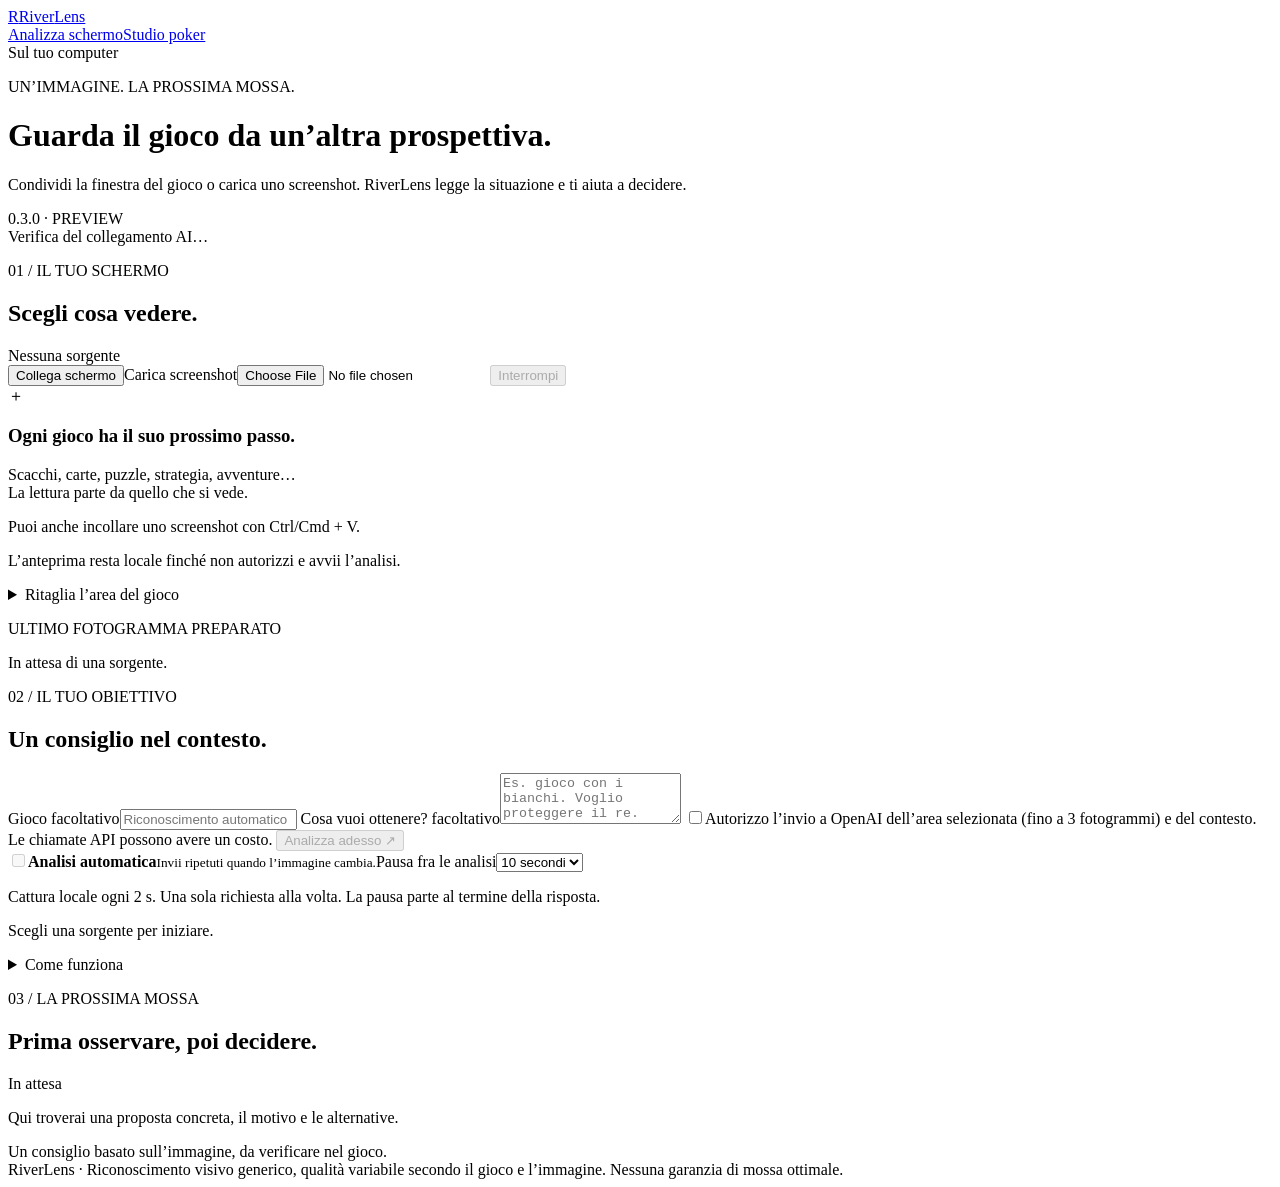
==== static/screen.html @ 15eb9244 "feat: add screenshot-based game analysis and live capture" ====
<!doctype html>
<html lang="it">
<head>
  <meta charset="utf-8"><meta name="viewport" content="width=device-width,initial-scale=1">
  <meta name="riverlens-token" content="__TOKEN__">
  <title>RiverLens · Analizza schermo</title>
  <link rel="stylesheet" href="/screen.css"><script src="/screen.js" defer></script>
</head>
<body>
  <header class="topbar"><a class="brand" href="/screen"><span class="brand-mark">R</span>River<span>Lens</span></a><nav aria-label="Sezioni"><a href="/screen" aria-current="page">Analizza schermo</a><a href="/">Studio poker</a></nav><span class="local-badge">Sul tuo computer</span></header>
  <main>
    <div class="heading"><div><p class="eyebrow">UN’IMMAGINE. LA PROSSIMA MOSSA.</p><h1>Guarda il gioco da un’altra prospettiva.</h1><p>Condividi la finestra del gioco o carica uno screenshot. RiverLens legge la situazione e ti aiuta a decidere.</p></div><span class="version">0.3.0 · PREVIEW</span></div>
    <div id="connection" class="notice" role="status">Verifica del collegamento AI…</div>
    <div class="workspace">
      <section class="panel capture-panel" aria-labelledby="capture-heading">
        <div class="panel-heading"><div><p class="eyebrow">01 / IL TUO SCHERMO</p><h2 id="capture-heading">Scegli cosa vedere.</h2></div><span id="source-badge" class="badge">Nessuna sorgente</span></div>
        <div class="capture-buttons"><button id="share" class="primary">Collega schermo</button><label class="button secondary" for="file">Carica screenshot</label><input id="file" class="visually-hidden" type="file" accept="image/png,image/jpeg,image/webp"><button id="stop" class="quiet" disabled>Interrompi</button></div>
        <div id="preview" class="preview">
          <div id="placeholder" class="placeholder"><div class="viewfinder" aria-hidden="true">＋</div><h3>Ogni gioco ha il suo prossimo passo.</h3><p>Scacchi, carte, puzzle, strategia, avventure…<br>La lettura parte da quello che si vede.</p><span>Puoi anche incollare uno screenshot con Ctrl/Cmd + V.</span></div>
          <video id="video" autoplay muted playsinline hidden aria-label="Anteprima della finestra condivisa"></video>
          <img id="image" hidden alt="Screenshot selezionato per l’analisi">
        </div>
        <p id="capture-status" class="caption" role="status">L’anteprima resta locale finché non autorizzi e avvii l’analisi.</p>
        <details class="crop-settings"><summary>Ritaglia l’area del gioco</summary><p class="caption">Percentuali della finestra o immagine. Solo quest’area viene inviata.</p><div class="crop-grid"><label>Sinistra %<input id="crop-x" type="number" min="0" max="99" value="0"></label><label>Alto %<input id="crop-y" type="number" min="0" max="99" value="0"></label><label>Larghezza %<input id="crop-w" type="number" min="1" max="100" value="100"></label><label>Altezza %<input id="crop-h" type="number" min="1" max="100" value="100"></label></div><button id="reset-crop" class="quiet">Ripristina area intera</button></details>
        <div class="frame-strip"><div><p class="eyebrow">ULTIMO FOTOGRAMMA PREPARATO</p><p id="frame-info" class="caption">In attesa di una sorgente.</p></div><img id="frame-preview" alt="Area ritagliata che verrà analizzata" hidden></div>
      </section>
      <aside class="panel controls" aria-labelledby="controls-heading">
        <p class="eyebrow">02 / IL TUO OBIETTIVO</p><h2 id="controls-heading">Un consiglio nel contesto.</h2>
        <label for="game-hint">Gioco <span>facoltativo</span></label><input id="game-hint" maxlength="120" placeholder="Riconoscimento automatico">
        <label for="goal">Cosa vuoi ottenere? <span>facoltativo</span></label><textarea id="goal" rows="3" maxlength="1000" placeholder="Es. gioco con i bianchi. Voglio proteggere il re."></textarea>
        <label class="check consent"><input id="consent" type="checkbox"><span>Autorizzo l’invio a OpenAI dell’area selezionata (fino a 3 fotogrammi) e del contesto. Le chiamate API possono avere un costo.</span></label>
        <button id="analyze" class="primary analyze" disabled>Analizza adesso <span aria-hidden="true">↗</span></button>
        <div class="automatic"><label class="check"><input id="auto" type="checkbox" disabled><span><strong>Analisi automatica</strong><small>Invii ripetuti quando l’immagine cambia.</small></span></label><label for="interval">Pausa fra le analisi</label><select id="interval"><option value="5">5 secondi</option><option value="10" selected>10 secondi</option><option value="20">20 secondi</option><option value="30">30 secondi</option></select><p class="caption">Cattura locale ogni 2 s. Una sola richiesta alla volta. La pausa parte al termine della risposta.</p></div>
        <p id="usage" class="caption"></p><p id="operation-status" class="operation" role="status" aria-live="polite">Scegli una sorgente per iniziare.</p>
        <details class="help"><summary>Come funziona</summary><p>Il modello identifica il gioco e lo stato visibile. Se mancano regole, turno o informazioni decisive, ti chiede un dettaglio prima di proporre una mossa.</p><p>Nei giochi d’azione, usalo come supporto tattico in pausa: la risposta AI può arrivare quando la situazione è già cambiata.</p><p>Non esegue mosse. Gli screenshot restano in memoria e non vengono archiviati da RiverLens. Scegli una finestra o ritaglia per escludere altri contenuti.</p></details>
      </aside>
    </div>
    <section class="panel result-panel" aria-labelledby="result-heading" aria-live="polite" aria-busy="false" id="result-panel">
      <div class="panel-heading"><div><p class="eyebrow">03 / LA PROSSIMA MOSSA</p><h2 id="result-heading">Prima osservare, poi decidere.</h2></div><span id="confidence" class="badge">In attesa</span></div>
      <div id="result-empty" class="result-empty"><p>Qui troverai una proposta concreta, il motivo e le alternative.</p><span>Un consiglio basato sull’immagine, da verificare nel gioco.</span></div>
      <div id="result" hidden>
        <div class="result-meta"><span id="game-name"></span><span id="result-time"></span></div>
        <p id="stale" class="notice warning" hidden>Il gioco potrebbe essere cambiato: questa analisi riguarda il fotogramma indicato.</p>
        <div class="result-grid"><div><h3 id="move"></h3><p id="reason" class="reason"></p><ol id="steps"></ol><p id="question" class="question" hidden></p><div id="alternatives" class="alternatives"></div></div><div class="evidence"><h4>Situazione osservata</h4><p id="summary"></p><ul id="observations"></ul><h4 id="changes-title" hidden>Cosa è cambiato</h4><ul id="changes"></ul><h4 id="uncertainties-title" hidden>Da verificare</h4><ul id="uncertainties"></ul></div></div>
      </div>
    </section>
    <footer>RiverLens · Riconoscimento visivo generico, qualità variabile secondo il gioco e l’immagine. Nessuna garanzia di mossa ottimale.</footer>
  </main>
</body>
</html>
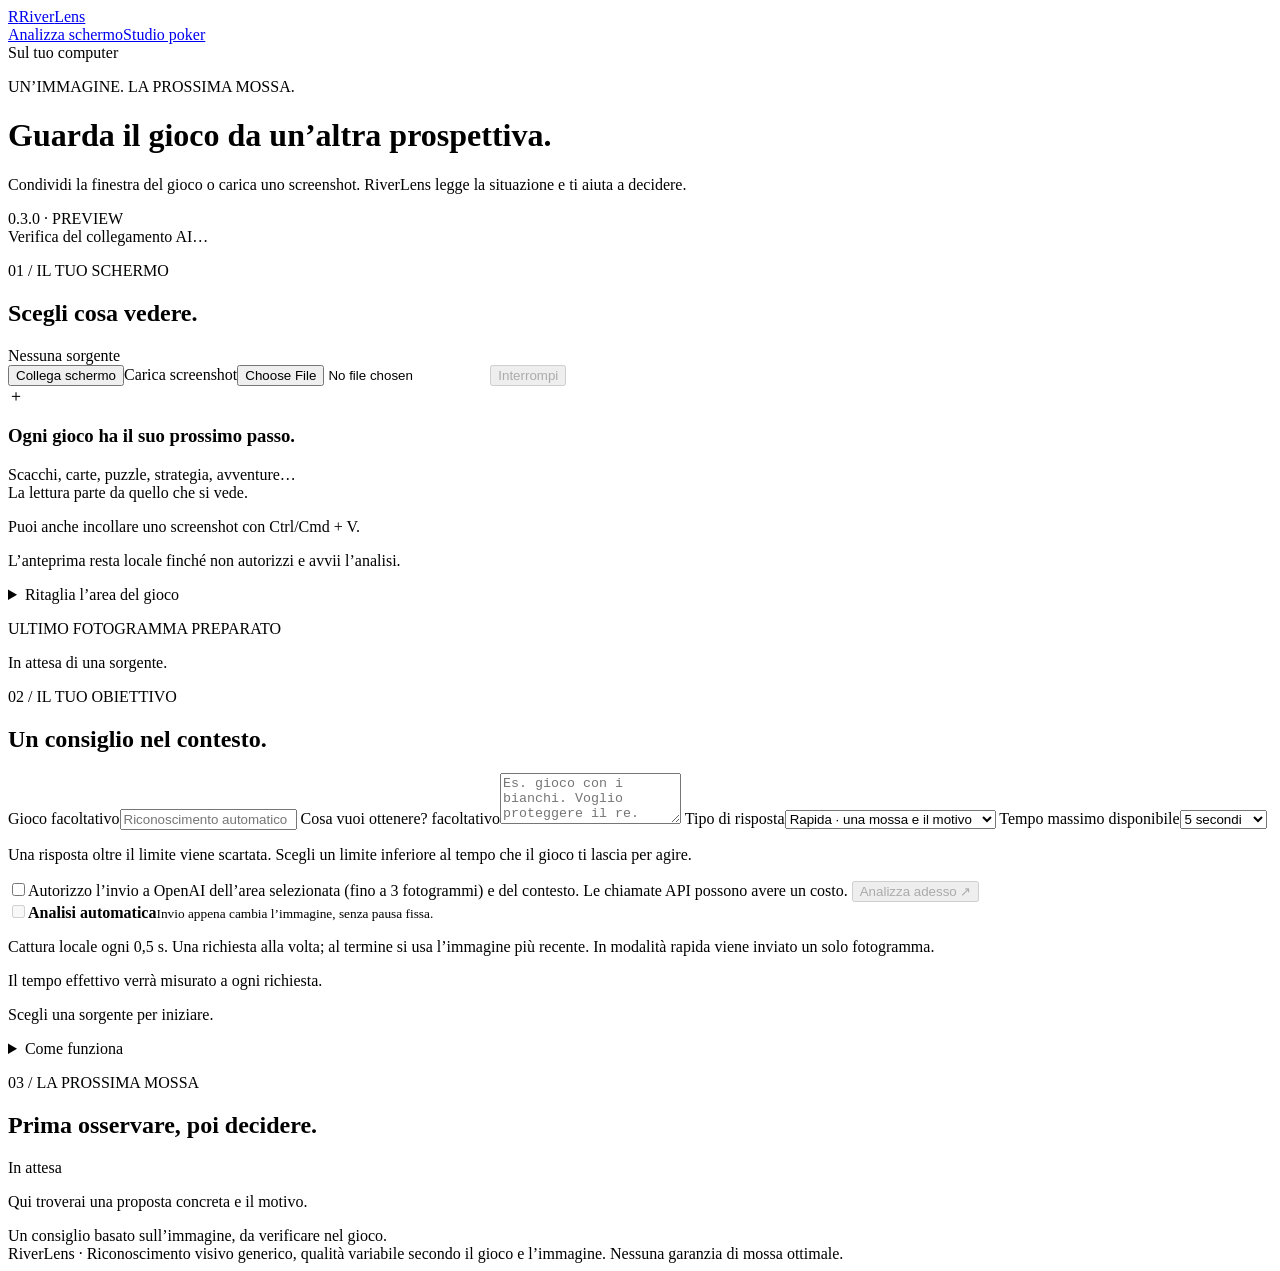
==== commit da376321: "perf: prioritize current frames and enforce game decision deadlines" ====
--- a/static/screen.html
+++ b/static/screen.html
@@ -28,20 +28,22 @@
         <p class="eyebrow">02 / IL TUO OBIETTIVO</p><h2 id="controls-heading">Un consiglio nel contesto.</h2>
         <label for="game-hint">Gioco <span>facoltativo</span></label><input id="game-hint" maxlength="120" placeholder="Riconoscimento automatico">
         <label for="goal">Cosa vuoi ottenere? <span>facoltativo</span></label><textarea id="goal" rows="3" maxlength="1000" placeholder="Es. gioco con i bianchi. Voglio proteggere il re."></textarea>
+        <label for="analysis-mode">Tipo di risposta</label><select id="analysis-mode"><option value="fast" selected>Rapida · una mossa e il motivo</option><option value="detailed">Dettagliata · analisi e alternative</option></select>
+        <label for="deadline">Tempo massimo disponibile</label><select id="deadline"><option value="2000">2 secondi</option><option value="3000">3 secondi</option><option value="5000" selected>5 secondi</option><option value="8000">8 secondi</option><option value="15000">15 secondi</option><option value="30000">30 secondi</option></select>
+        <p class="caption">Una risposta oltre il limite viene scartata. Scegli un limite inferiore al tempo che il gioco ti lascia per agire.</p>
         <label class="check consent"><input id="consent" type="checkbox"><span>Autorizzo l’invio a OpenAI dell’area selezionata (fino a 3 fotogrammi) e del contesto. Le chiamate API possono avere un costo.</span></label>
         <button id="analyze" class="primary analyze" disabled>Analizza adesso <span aria-hidden="true">↗</span></button>
-        <div class="automatic"><label class="check"><input id="auto" type="checkbox" disabled><span><strong>Analisi automatica</strong><small>Invii ripetuti quando l’immagine cambia.</small></span></label><label for="interval">Pausa fra le analisi</label><select id="interval"><option value="5">5 secondi</option><option value="10" selected>10 secondi</option><option value="20">20 secondi</option><option value="30">30 secondi</option></select><p class="caption">Cattura locale ogni 2 s. Una sola richiesta alla volta. La pausa parte al termine della risposta.</p></div>
-        <p id="usage" class="caption"></p><p id="operation-status" class="operation" role="status" aria-live="polite">Scegli una sorgente per iniziare.</p>
+        <div class="automatic"><label class="check"><input id="auto" type="checkbox" disabled><span><strong>Analisi automatica</strong><small>Invio appena cambia l’immagine, senza pausa fissa.</small></span></label><p class="caption">Cattura locale ogni 0,5 s. Una richiesta alla volta; al termine si usa l’immagine più recente. In modalità rapida viene inviato un solo fotogramma.</p></div>
+        <p id="latency" class="caption">Il tempo effettivo verrà misurato a ogni richiesta.</p><p id="usage" class="caption"></p><p id="operation-status" class="operation" role="status" aria-live="polite">Scegli una sorgente per iniziare.</p>
         <details class="help"><summary>Come funziona</summary><p>Il modello identifica il gioco e lo stato visibile. Se mancano regole, turno o informazioni decisive, ti chiede un dettaglio prima di proporre una mossa.</p><p>Nei giochi d’azione, usalo come supporto tattico in pausa: la risposta AI può arrivare quando la situazione è già cambiata.</p><p>Non esegue mosse. Gli screenshot restano in memoria e non vengono archiviati da RiverLens. Scegli una finestra o ritaglia per escludere altri contenuti.</p></details>
       </aside>
     </div>
     <section class="panel result-panel" aria-labelledby="result-heading" aria-live="polite" aria-busy="false" id="result-panel">
       <div class="panel-heading"><div><p class="eyebrow">03 / LA PROSSIMA MOSSA</p><h2 id="result-heading">Prima osservare, poi decidere.</h2></div><span id="confidence" class="badge">In attesa</span></div>
-      <div id="result-empty" class="result-empty"><p>Qui troverai una proposta concreta, il motivo e le alternative.</p><span>Un consiglio basato sull’immagine, da verificare nel gioco.</span></div>
+      <div id="result-empty" class="result-empty"><p id="result-note">Qui troverai una proposta concreta e il motivo.</p><span>Un consiglio basato sull’immagine, da verificare nel gioco.</span></div>
       <div id="result" hidden>
         <div class="result-meta"><span id="game-name"></span><span id="result-time"></span></div>
-        <p id="stale" class="notice warning" hidden>Il gioco potrebbe essere cambiato: questa analisi riguarda il fotogramma indicato.</p>
-        <div class="result-grid"><div><h3 id="move"></h3><p id="reason" class="reason"></p><ol id="steps"></ol><p id="question" class="question" hidden></p><div id="alternatives" class="alternatives"></div></div><div class="evidence"><h4>Situazione osservata</h4><p id="summary"></p><ul id="observations"></ul><h4 id="changes-title" hidden>Cosa è cambiato</h4><ul id="changes"></ul><h4 id="uncertainties-title" hidden>Da verificare</h4><ul id="uncertainties"></ul></div></div>
+        <div id="result-grid" class="result-grid"><div><h3 id="move"></h3><p id="reason" class="reason"></p><ol id="steps"></ol><p id="question" class="question" hidden></p><p id="fast-uncertainty" class="caption" hidden></p><div id="alternatives" class="alternatives"></div></div><div id="evidence" class="evidence"><h4>Situazione osservata</h4><p id="summary"></p><ul id="observations"></ul><h4 id="changes-title" hidden>Cosa è cambiato</h4><ul id="changes"></ul><h4 id="uncertainties-title" hidden>Da verificare</h4><ul id="uncertainties"></ul></div></div>
       </div>
     </section>
     <footer>RiverLens · Riconoscimento visivo generico, qualità variabile secondo il gioco e l’immagine. Nessuna garanzia di mossa ottimale.</footer>
